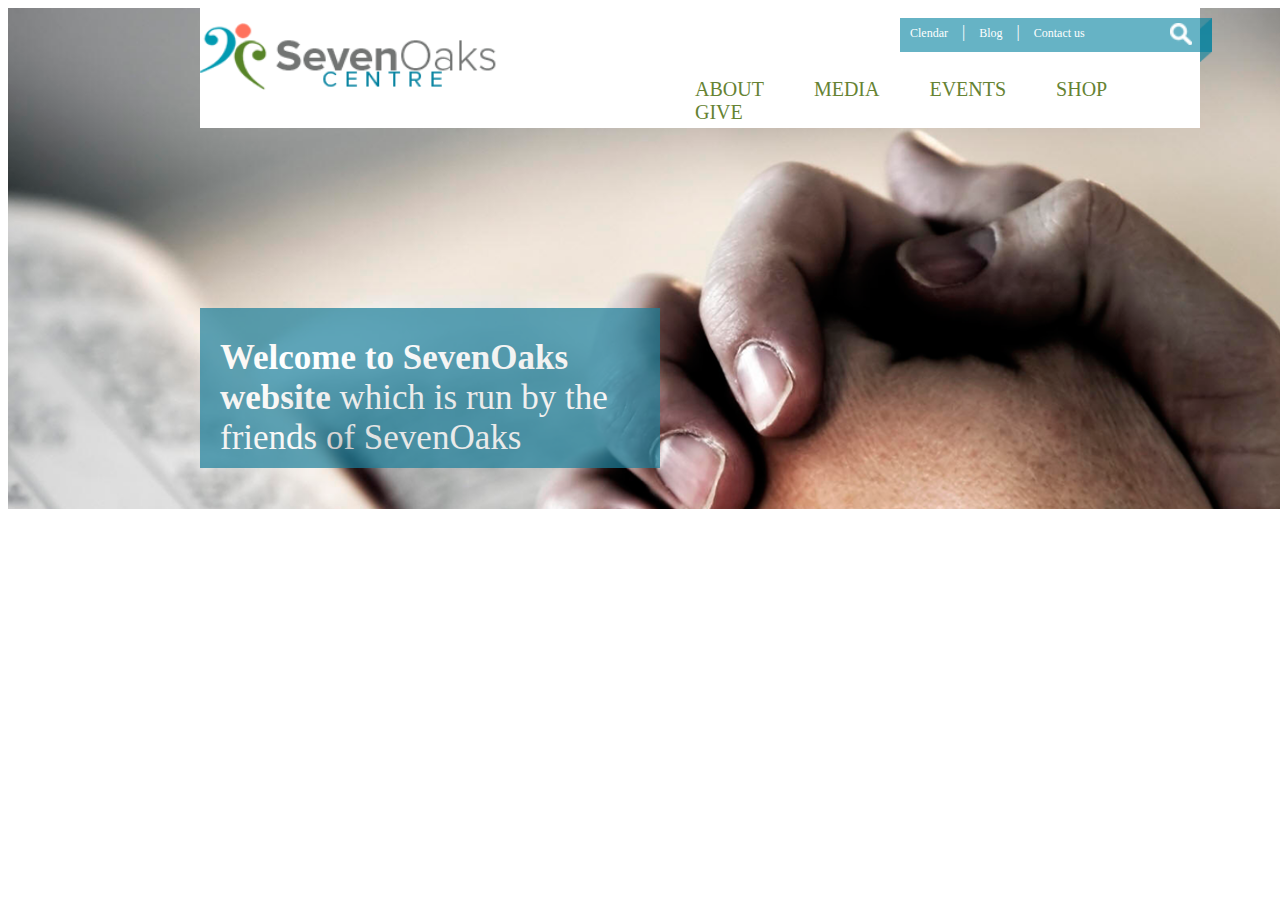
==== geekbrains/#7_Lesson/index.html @ 1ddd958a "Первые наброски для headerа" ====
<!DOCTYPE html>
<html>
<head lang="en">
    <meta charset="UTF-8">
    <title></title>
    <link href="style/index-css.css" rel="stylesheet" type="text/css">
</head>
<body>
<header>
    <img src="images/background_image.png">
    <div>
        <div>
            <img src="images/logo_03.png">
            <div id="nav_bar">
                <a href="#">ABOUT</a>
                <a href="#">MEDIA</a>
                <a href="#">EVENTS</a>
                <a href="#">SHOP</a>
                <a href="#">GIVE</a>
            </div>
            <div id="Search">
                <a href="#">Clendar</a>
                <span>|</span>
                <a href="#">Blog</a>
                <span>|</span>
                <a href="#">Contact us</a>
                <a href="#"><img src="images/Search_icon.png"></a>
                <img src="images/Search_angl.png">
            </div>
            <div>
                <p><strong>Welcome to SevenOaks website</strong> which is run by the friends of SevenOaks</p>
            </div>
            

        </div>


    </div>
</header>

</body>
</html>
---- geekbrains/#7_Lesson/style/index-css.css ----
body {
    width: 1350px;
}

header img {
    width: 1350px;
    position: absolute;

}

header>div {
    width: 1000px;
    height: 120px;
    background-color: white;
    position: absolute;
    left: 200px;
    outline: none;
}

header div:nth-child(2) img {
    width: 30%;
    position: absolute;
    top: 15px;
}

#nav_bar {
    position: absolute;
    display: inline-block;
    top: 70px;
    left: 450px;
    font-size: 20px;
}
#nav_bar a {
    text-decoration: none;
    color: #668333;
    font-family: Proxima Nova, fantasy;
    margin-left: 45px;
}

#Search img {
    position: absolute;
    width: 100%;
    top: -7px;
    left: 25px;

}

#Search {
    height: 25px;
    width: 302px;;
    top: 10px;
    padding-top: 5px;
    padding-bottom: 4px;
    padding-left: 10px;
    background-image: url(../images/Search_fon.png);
    position: absolute;
    left: 700px;
}

#Search a {
      text-decoration: none;
      font-family: Proxima Nova, fantasy;
      font-size: 12px;
      color: white;

}

#Search span {
    color: white;
    margin: 0 10px;
}

#Search a>img {
    width: 7%;
    position: absolute;
    left: 270px;
    top: 5px;

}

#Search>img {
    width: 4%;
    position: absolute;
    left: 300px;
    top: 0;
}

header div div:nth-child(4) {
    width: 460px;
    height: 160px;
    background-color: #1b7f9b;
    position: absolute;
    top: 300px;
    opacity: 0.7;
}

header div div:nth-child(4) p {
    font-family: Proxima Nova light, serif;
    font-size: 35px;
    padding: 30px 20px;
    margin: auto;
    color: white;

}
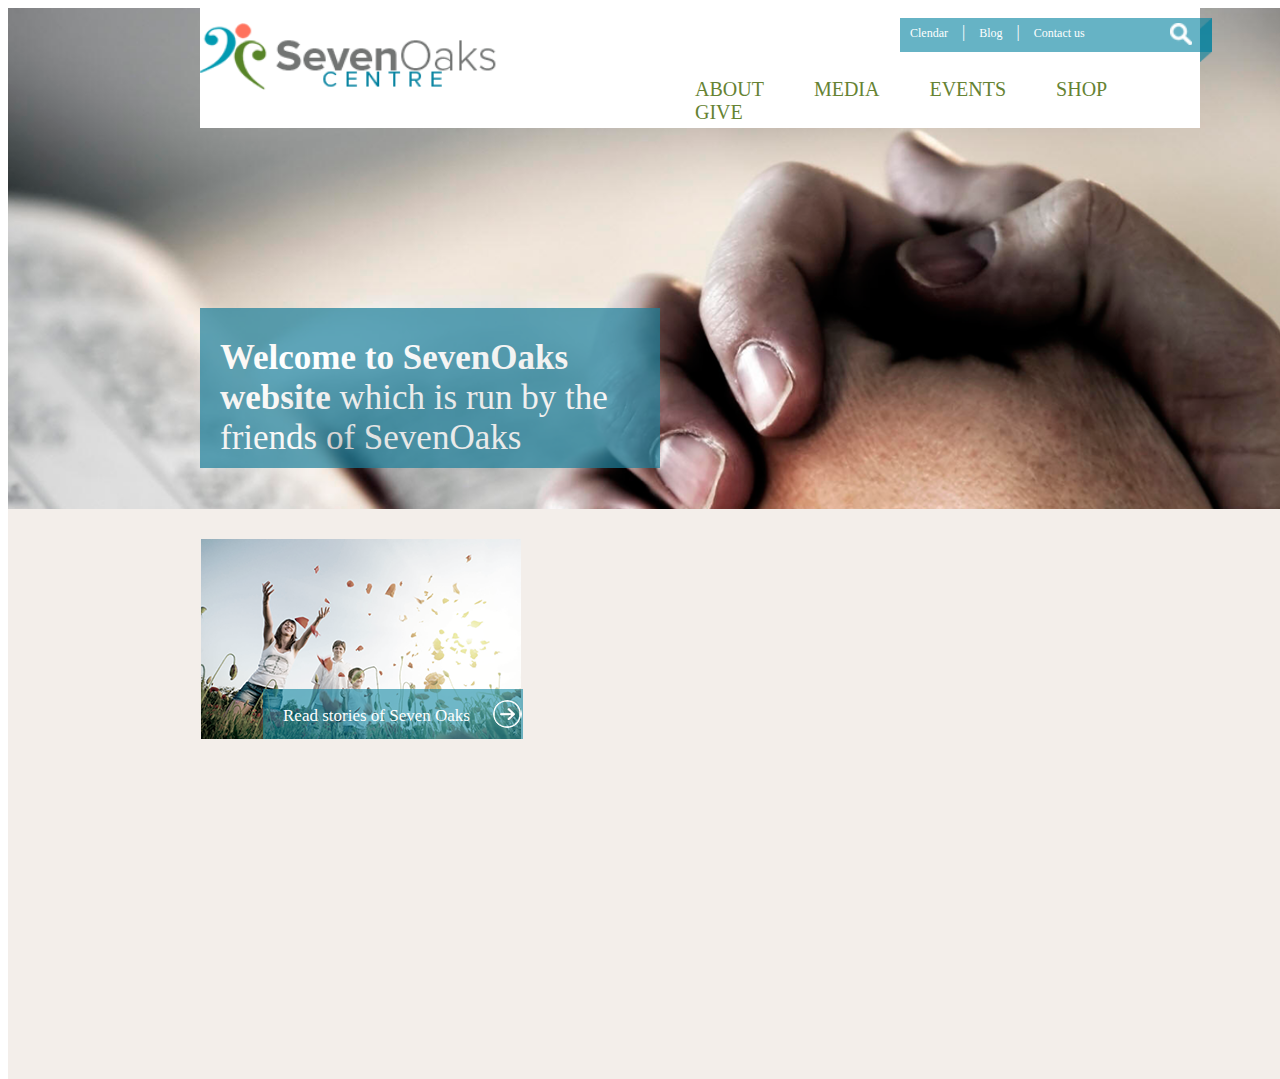
==== commit 1872f638: "Box1 ready" ====
--- a/geekbrains/#7_Lesson/index.html
+++ b/geekbrains/#7_Lesson/index.html
@@ -38,5 +38,21 @@
     </div>
 </header>
 
+<section>
+    <div>
+        <div id="Box_1">
+            <div></div>
+            <div><a href="#"></a></div>
+            <div><p>Read stories of Seven Oaks</p></div>
+        </div>
+
+
+    </div>
+
+
+</section>
+
+<section></section>
+
 </body>
 </html>--- a/geekbrains/#7_Lesson/style/index-css.css
+++ b/geekbrains/#7_Lesson/style/index-css.css
@@ -5,8 +5,7 @@
 header img {
     width: 1350px;
     position: absolute;
-
-}
+    }
 
 header>div {
     width: 1000px;
@@ -30,6 +29,7 @@
     left: 450px;
     font-size: 20px;
 }
+
 #nav_bar a {
     text-decoration: none;
     color: #668333;
@@ -101,4 +101,56 @@
     margin: auto;
     color: white;
 
+}
+
+body section:nth-child(2)>div:nth-child(1) {
+    width: 1350px;
+    height: 570px;
+    background-color: #f3eeea;
+    position: absolute;
+    top: 509px;
+
+}
+
+#Box_1 {
+    width: 320px;
+    height: 200px;
+    background-image: url("../images/Box1/pic_box1.png");
+    margin-top: 30px;
+    margin-left: 193px;
+
+}
+
+#Box_1>div:nth-child(1) {
+    background-image: url("../images/Box1/pic-over_box1.png");
+    width: 260px;
+    height: 50px;
+    opacity: 0.7;
+    position: absolute;
+    left: 255px;
+    top: 180px;
+    }
+
+#Box_1 p {
+    color: #ffffff;
+    font-family: "Proxima Nova light", serif;
+    font-size: 17px;
+    padding-left: 20px;
+    position: absolute;
+    left: 255px;
+    top: 180px;
+
+}
+
+#Box_1>div:nth-child(2) a {
+    width: 29px;
+    height: 28px;
+    border-radius: 100%;
+    position: absolute;
+    left: 485px;
+    top: 191px;
+}
+
+#Box_1 a {
+    background-image: url("../images/Box1/arrow&circle_03.png");
 }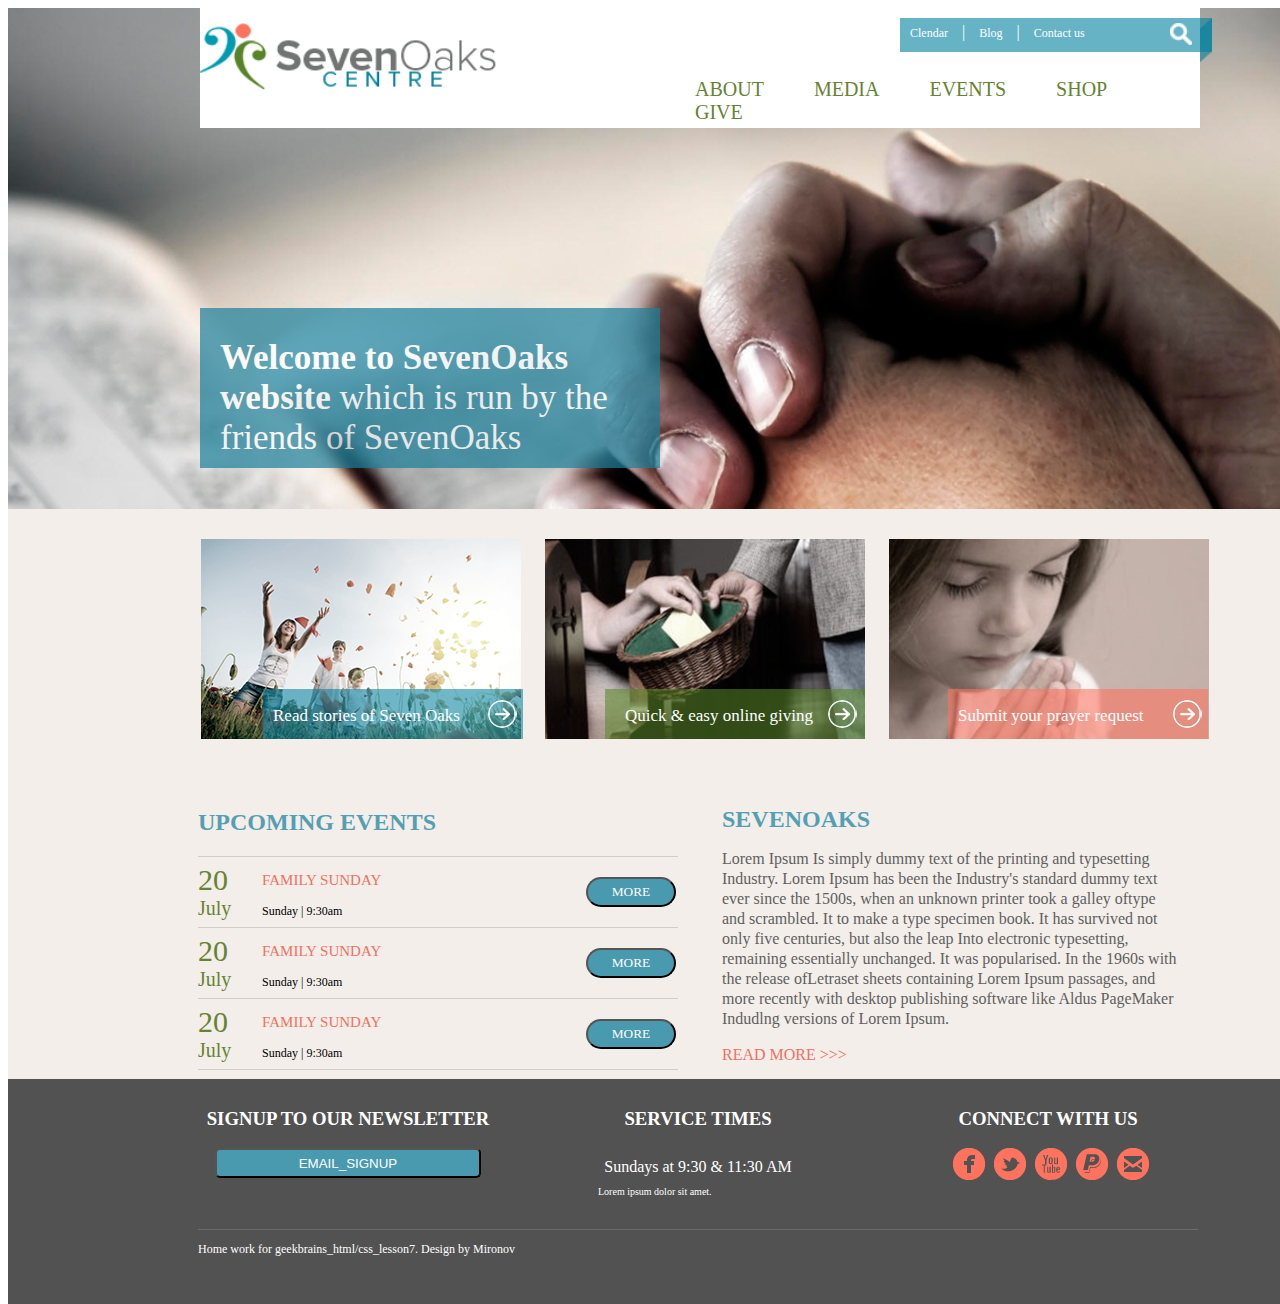
==== commit 23da557b: "Закончил верстать страницу" ====
--- a/geekbrains/#7_Lesson/index.html
+++ b/geekbrains/#7_Lesson/index.html
@@ -45,14 +45,97 @@
             <div><a href="#"></a></div>
             <div><p>Read stories of Seven Oaks</p></div>
         </div>
+        <div id="Box_2">
+            <div></div>
+            <div><a href="#"></a></div>
+            <div><p>Quick & easy online giving</p></div>
+        </div>
+        <div id="Box_3">
+            <div></div>
+            <div><a href="#"></a></div>
+            <div><p>Submit your prayer request</p></div>
+        </div>
+        <div class="Event">
+            <h2>UPCOMING EVENTS</h2>
+             <div class="Event_1">
+                <div>
+                    <p class="event_date">20</p>
+                    <p class="event_month">July</p>
+                </div>
+                <div>
+                    <p class="Event_name">FAMILY SUNDAY</p>
+                    <p class="Event_time">Sunday | 9:30am</p>
+                </div>
+                <div class="Button"><button>MORE</button></div>
+             </div>
+            <div class="Event_2">
+                <div>
+                    <p class="event_date">20</p>
+                    <p class="event_month">July</p>
+                </div>
+                <div>
+                    <p class="Event_name">FAMILY SUNDAY</p>
+                    <p class="Event_time">Sunday | 9:30am</p>
+                </div>
+                <div class="Button"><button>MORE</button></div>
+            </div>
+            <div class="Event_3">
+                <div>
+                    <p class="event_date">20</p>
+                    <p class="event_month">July</p>
+                </div>
+                <div>
+                    <p class="Event_name">FAMILY SUNDAY</p>
+                    <p class="Event_time">Sunday | 9:30am</p>
+                </div>
+                <div class="Button"><button>MORE</button></div>
+            </div>
+        </div>
+        <div class="Content">
+            <h2>SEVENOAKS</h2>
+            <p>Lorem Ipsum Is simply dummy text of the printing and typesetting Industry.
+                Lorem Ipsum has been the Industry's standard dummy text ever since the 1500s,
+                when an unknown printer took a galley oftype and scrambled.
+                It to make a type specimen book.
+                It has survived not only five centuries,
+                but also the leap Into electronic typesetting,
+                remaining essentially unchanged. It was popularised.
+                In the 1960s with the release ofLetraset sheets containing Lorem Ipsum passages,
+                and more recently with desktop publishing software like Aldus PageMaker Indudlng
+                versions of Lorem Ipsum.
+            </p>
+            <p><a href="#">READ MORE >>></a></p>
+        </div>
+    </div>
+</section>
+
+<section>
+  <div>
+      <div id="EMAIL_SIGNUP">
+          <h3>SIGNUP TO OUR NEWSLETTER</h3>
+          <button>EMAIL_SIGNUP</button>
+      </div>
+      <div id="SERVICE_TIMES">
+          <h3>SERVICE TIMES</h3>
+          <p>Sundays at 9:30 & 11:30 AM</p>
+          <p>Lorem ipsum dolor sit amet.</p>
+      </div>
+      <div id="Social">
+          <h3>CONNECT WITH US</h3>
+          <a href="#"><img src="images/Footer/icon_facebook.png"></a>
+          <a href="#"><img src="images/Footer/icon_twiter.png"></a>
+          <a href="#"><img src="images/Footer/icon_youtube.png"></a>
+          <a href="#"><img src="images/Footer/icon_peypal.png"></a>
+          <a href="#"><img src="images/Footer/icon_mail.png"></a>
+      </div>
+
+      <div id="Copyright">
+          <p>Home work for geekbrains_html/css_lesson7. Design by Mironov</p>
+      </div>
+  </div>
+</section>
 
 
-    </div>
-
-
-</section>
-
-<section></section>
 
 </body>
 </html>--- a/geekbrains/#7_Lesson/style/index-css.css
+++ b/geekbrains/#7_Lesson/style/index-css.css
@@ -35,6 +35,10 @@
     color: #668333;
     font-family: Proxima Nova, fantasy;
     margin-left: 45px;
+}
+
+#nav_bar a:hover {
+    color: #76b2c3;
 }
 
 #Search img {
@@ -103,13 +107,16 @@
 
 }
 
+section div {
+display: inline-block;
+}
+
 body section:nth-child(2)>div:nth-child(1) {
     width: 1350px;
     height: 570px;
     background-color: #f3eeea;
     position: absolute;
     top: 509px;
-
 }
 
 #Box_1 {
@@ -137,7 +144,7 @@
     font-size: 17px;
     padding-left: 20px;
     position: absolute;
-    left: 255px;
+    left: 245px;
     top: 180px;
 
 }
@@ -147,10 +154,277 @@
     height: 28px;
     border-radius: 100%;
     position: absolute;
-    left: 485px;
+    left: 480px;
     top: 191px;
 }
 
-#Box_1 a {
+#Box_1 a, #Box_2 a, #Box_3 a {
     background-image: url("../images/Box1/arrow&circle_03.png");
-}+}
+
+#Box_2 {
+    width: 320px;
+    height: 200px;
+    background-image: url("../images/Box_2/pic_box2.png");
+    margin-top: 30px;
+    margin-left: 20px;
+    /*position: absolute;*/
+}
+
+#Box_2>div:nth-child(1) {
+    background-image: url("../images/Box_2/pic-over_box2_06.png");
+    width: 260px;
+    height: 50px;
+    opacity: 0.7;
+    position: absolute;
+    left: 597px;
+    top: 180px;
+}
+
+#Box_2 p {
+    color: #ffffff;
+    font-family: "Proxima Nova light", serif;
+    font-size: 17px;
+    padding-left: 20px;
+    position: absolute;
+    left: 597px;
+    top: 180px;
+
+}
+
+#Box_2>div:nth-child(2) a {
+    width: 29px;
+    height: 28px;
+    border-radius: 100%;
+    position: absolute;
+    left: 820px;
+    top: 191px;
+}
+
+#Box_3 {
+    width: 320px;
+    height: 200px;
+    background-image: url("../images/Box_3/pic_Box3.png");
+    margin-top: 30px;
+    margin-left: 20px;
+    /*position: absolute;*/
+}
+
+#Box_3>div:nth-child(1) {
+    background-image: url("../images/Box_3/pic-oiver_box3_06.png");
+    width: 260px;
+    height: 50px;
+    opacity: 0.7;
+    position: absolute;
+    left: 940px;
+    top: 180px;
+}
+
+#Box_3 p {
+    color: #ffffff;
+    font-family: "Proxima Nova light", serif;
+    font-size: 17px;
+    padding-left: 20px;
+    position: absolute;
+    left: 930px;
+    top: 180px;
+}
+
+#Box_3>div:nth-child(2) a {
+    width: 29px;
+    height: 28px;
+    border-radius: 100%;
+    position: absolute;
+    left: 1165px;
+    top: 191px;
+}
+
+.Event {
+    width: 480px;
+    height: auto;
+    margin-top: 50px;
+    margin-left: 190px;
+}
+
+.Event h2, .Content h2 {
+    color: #549fb3;
+    font-family: Proxima Nova light, serif;
+}
+
+.Event_1 {
+    width: 480px;
+    height: 70px;
+    border-top: 1px solid #d2cdc9;
+    border-bottom: 1px solid #d2cdc9;
+}
+
+.Event_1 div:nth-child(1) {
+    width: 50px;
+    text-align: left;
+}
+
+.Event_1 div:nth-child(2) {
+    width: 320px;
+    text-align: left;
+    padding-left: 10px;
+}
+
+.Event_2 {
+      width: 480px;
+      height: 70px;
+      border-bottom: 1px solid #d2cdc9;
+  }
+
+.Event_2 div:nth-child(1) {
+    width: 50px;
+    text-align: left;
+}
+
+.Event_2 div:nth-child(2) {
+    width: 320px;
+    text-align: left;
+    padding-left: 10px;
+}
+
+.Event_3 {
+    width: 480px;
+    height: 70px;
+    border-bottom: 1px solid #d2cdc9;
+}
+
+.Event_3 div:nth-child(1) {
+    width: 50px;
+    text-align: left;
+}
+
+.Event_3 div:nth-child(2) {
+    width: 320px;
+    text-align: left;
+    padding-left: 10px;
+}
+
+.event_date {
+    font-family: Proxima Nova light, serif;
+     font-size: 30px;
+     color: #668333;
+     margin: 0;
+ }
+
+.event_month{
+    font-family: Proxima Nova light, serif;
+    font-size: 20px;
+    color: #668333;
+    margin: 0;
+}
+
+.Event_name {
+    font-family: Proxima Nova light, serif;
+    font-size: 15px;
+    color: #f1715e;
+}
+
+.Event_time {
+    font-family: Proxima Nova light, serif;
+    font-size: 12px;
+    color: black;
+}
+
+.Button {
+    width: 90px;
+    height: 30px;
+    padding-top: 20px;
+    vertical-align: top;
+}
+
+.Button button  {
+    width: 90px;
+    height: 30px;
+    border-radius: 20px;
+    background-color: #4999af;
+    outline: none;
+    font-family: Proxima Nova light, serif;
+    color: white;
+
+
+}
+
+.Content {
+    width: 460px;
+    margin-top: 50px;
+    margin-left: 20px;
+    vertical-align: top;
+    padding: 0 20px;
+    color: #5f5f5f;
+    font-family: Proxima Nova light, serif;
+    line-height: 20px;
+}
+
+.Content a {
+    color: #f1715e;
+    text-decoration: none;
+}
+
+body section:nth-child(3)>div:nth-child(1) {
+    width: 1210px;
+    height: 225px;
+    background-color: #525252;
+    position: absolute;
+    top: 1079px;
+    display: inline-block;
+    padding-left: 140px;
+}
+
+#EMAIL_SIGNUP, #SERVICE_TIMES, #Social {
+    width: 300px;
+    height: 150px;
+    text-align: center;
+    float: left;
+    box-sizing: border-box;
+    margin-left: 50px;
+}
+
+#EMAIL_SIGNUP h3, #SERVICE_TIMES h3, #SERVICE_TIMES p, #Social h3  {
+    font-family: Proxima Nova light, serif;
+    color: white;
+    padding-top: 10px;
+}
+
+#EMAIL_SIGNUP button {
+    width: 266px;
+    height: 30px;
+    border-radius: 5px;
+    background-color: #4999af;
+    color: white;
+    outline: none;
+}
+
+#SERVICE_TIMES p:nth-child(2) {
+    margin-bottom: 0;
+}
+
+#SERVICE_TIMES p:nth-child(3) {
+    font-family: Proxima Nova light, serif;
+    color: white;
+    font-size: 10px;
+    text-align: left !important;
+    margin-left: 50px;
+    margin-top: 0;
+}
+
+#Social {
+    display: inline-block;
+}
+
+#Social a {
+    margin-left: 5px;
+}
+
+#Copyright {
+    width: 1000px;
+    border-top: 1px solid #6b6b6a;
+    clear: both;
+    margin-left: 50px;
+    color: white;
+    font-family: Proxima Nova light, serif;
+    font-size: 12px;
+}
